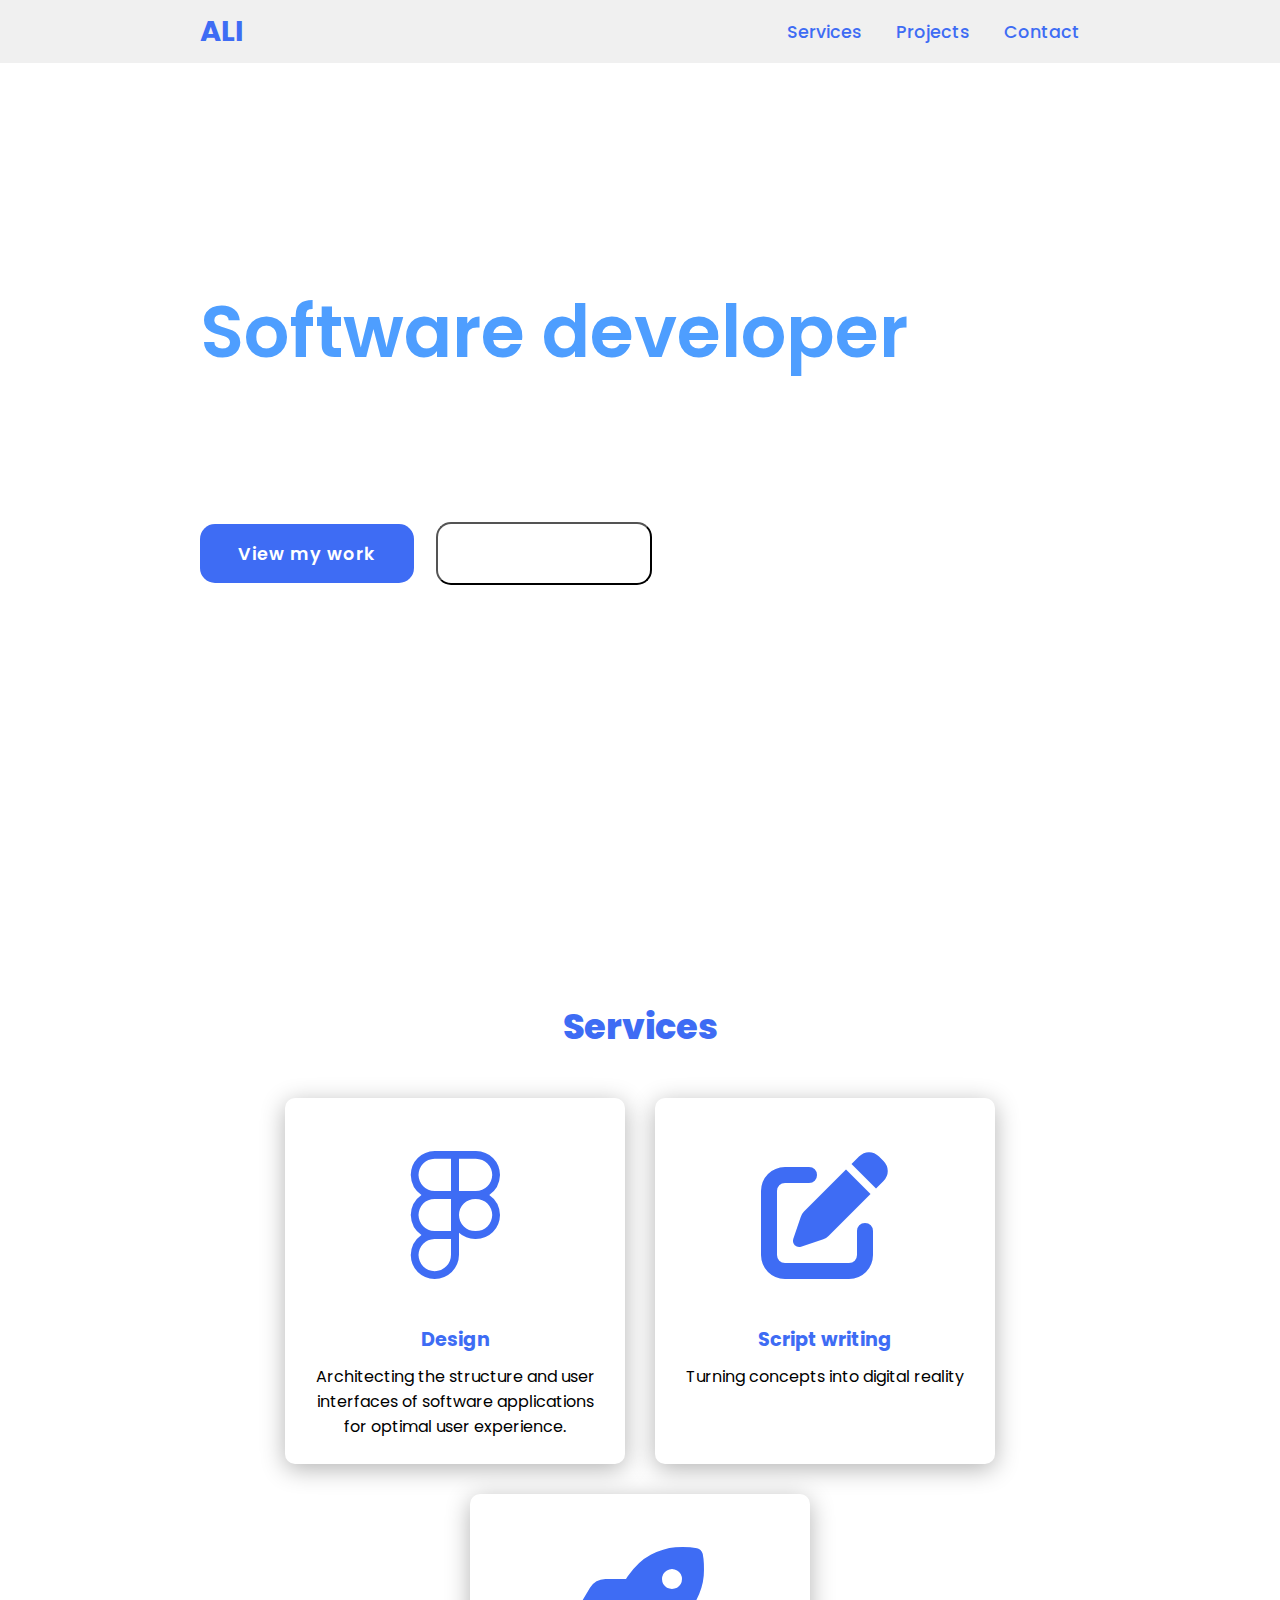
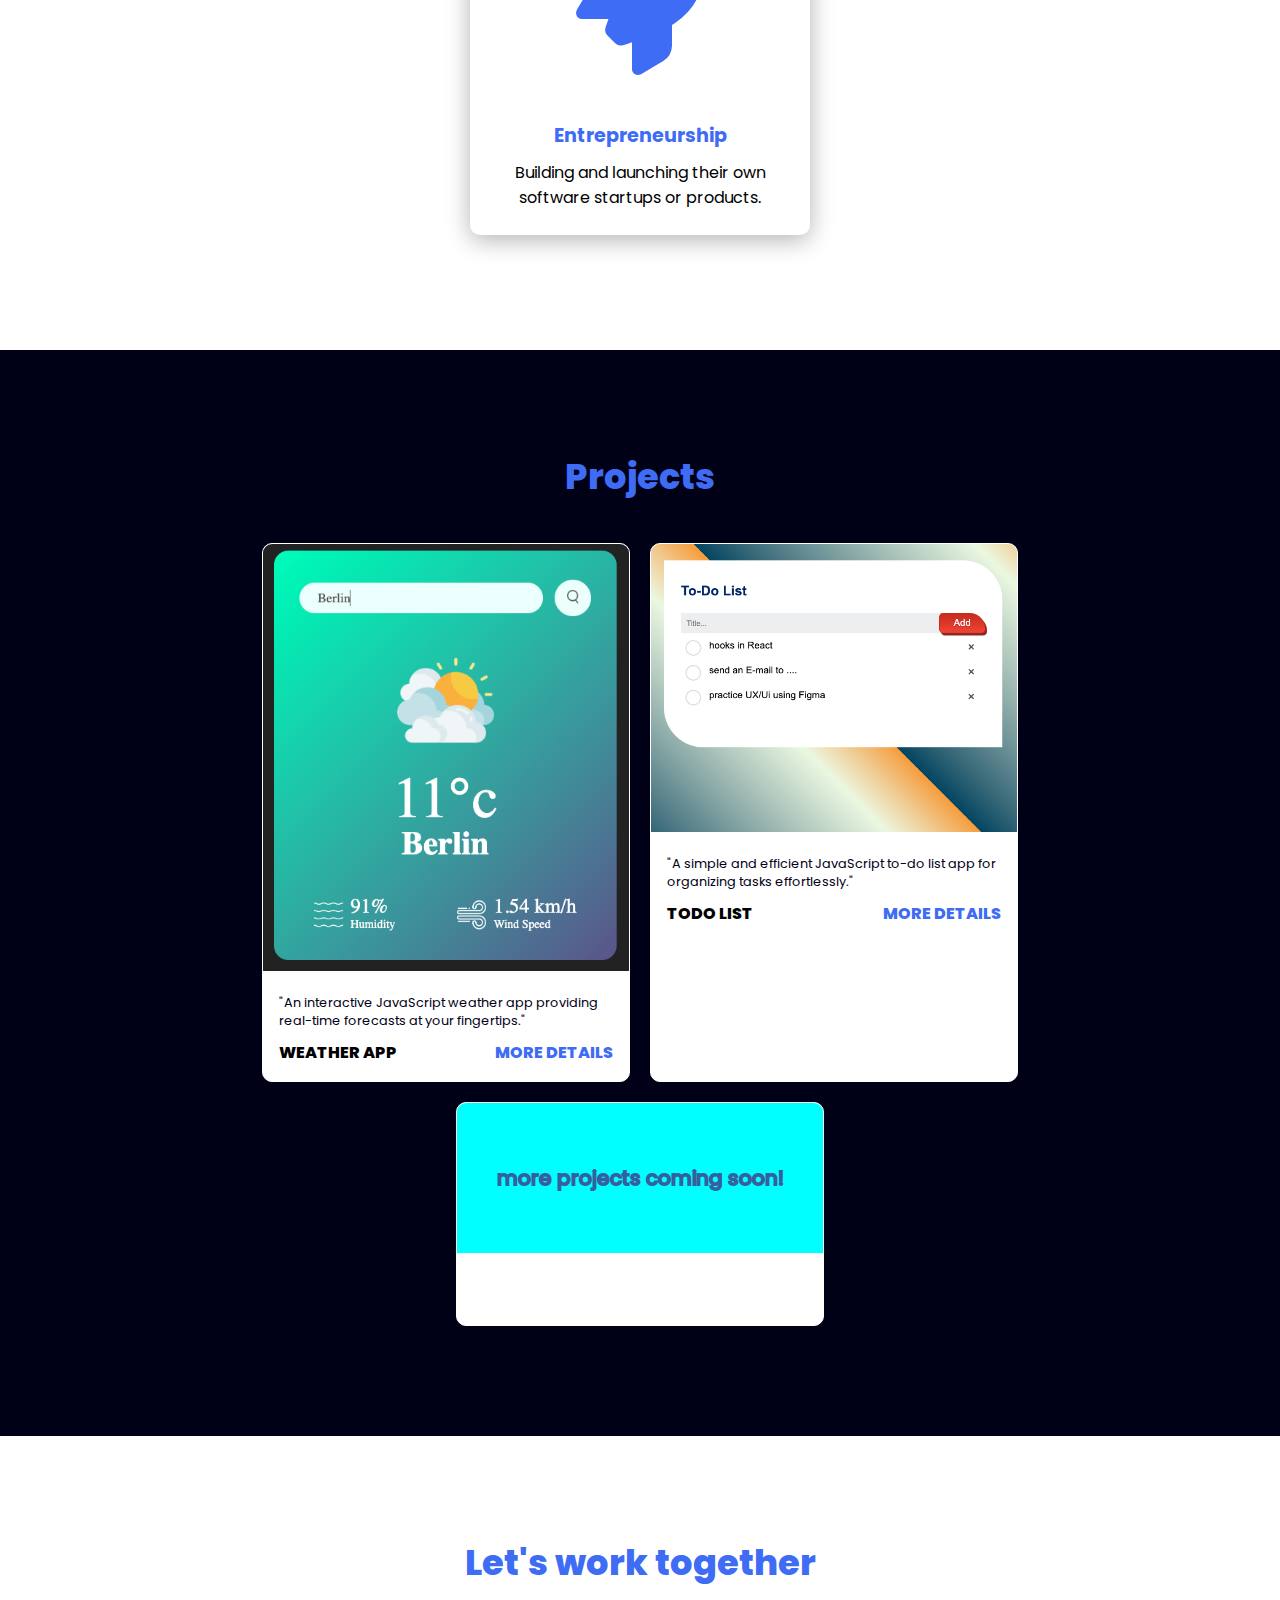
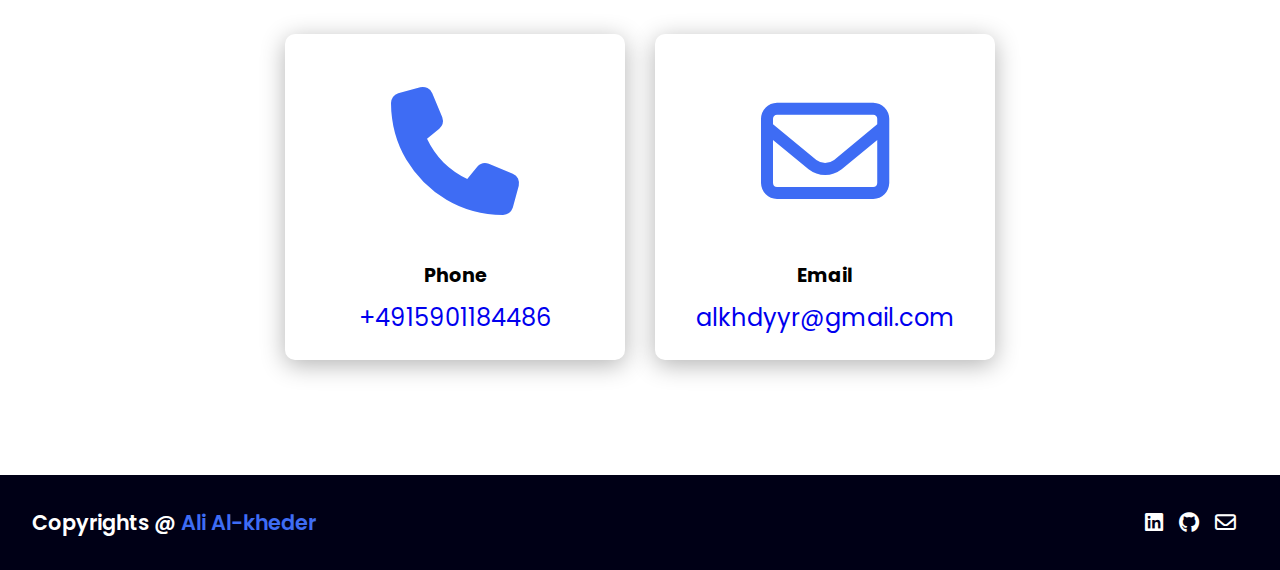
==== index.html @ a98d7459 "first commit" ====
<!DOCTYPE html>
<html lang="en">
  <head>
    <meta charset="UTF-8" />
    <meta name="viewport" content="width=device-width, initial-scale=1.0" />
    <title>Ali Al-kheder</title>
    <link
      rel="stylesheet"
      href="https://cdnjs.cloudflare.com/ajax/libs/font-awesome/6.4.2/css/all.min.css"
    />
    <link rel="stylesheet" href="./style.css" />
  </head>
  <body>
    <header>
      <a href="#" class="logo">Ali</a>
      <nav class="navigation">
        <a href="#services">Services</a>
        <a href="#projects">Projects</a>
        <a href="#contact">Contact</a>
      </nav>
    </header>

    <section class="main">
      <div>
        <h2>Hello, I'Ali <br /><span>Software developer </span></h2>
        <h3>
          Crafting code to turn ideas into functional, innovative solutions
        </h3>
        <a href="#projects" class="main-btn">View my work</a>
        <button
        class="btn-cv main-btn"
        onclick="window.open('./assets/cvseptember23.pdf')"
        >
        Download CV
      </button>
        <div class="social-icon">
          <a href="https://www.linkedin.com/in/ali-al-kheder-8225b9159"><i class="fa-brands fa-linkedin"></i></a>
          <a href="https://github.com/al-kheder"><i class="fa-brands fa-github"></i></a>
          <a href="mailto:alkhdyyr@gmail.com"><i class="fa-regular fa-envelope"></i></a>
        </div>
      </div>
    </section>

    <!-- Services -->
    <section class="cards" id="services">
      <h2 class="title">Services</h2>
      <div class="content">
        <div class="card">
          <div class="icon"><i class="fab fa-figma"></i></div>
          <div class="info">
            <h3>Design</h3>
            <p>
              Architecting the structure and user interfaces of software
              applications for optimal user experience.
            </p>
          </div>
        </div>
        <div class="card">
          <div class="icon"><i class="fas fa-edit"></i></div>
          <div class="info">
            <h3>Script writing</h3>
            <p>Turning concepts into digital reality</p>
          </div>
        </div>
        <div class="card">
          <div class="icon"><i class="fas fa-rocket"></i></div>
          <div class="info">
            <h3>Entrepreneurship</h3>
            <p>
              Building and launching their own software startups or products.
            </p>
          </div>
        </div>
      </div>
    </section>
    <!-- Projects -->
    <section class="projects" id="projects">
      <h2 class="title">Projects</h2>
      <div class="content">
        <div class="project-card">
          <div class="project-image">
            <img src="assets/weatherapp.png" alt="" />
          </div>
          <div class="project-info">
            <p class="project-category">"An interactive JavaScript weather app providing real-time forecasts at your fingertips."</p>
            <strong class="project-title">
              <span>Weather App</span>
              <a href="https://github.com/al-kheder/weatherAppJs" class="more-details">More details</a>
            </strong>
          </div>
        </div>
        <div class="project-card">
          <div class="project-image">
            <img src="assets/todoapp.png" alt="" />
          </div>
          <div class="project-info">
            <p class="project-category">"A simple and efficient JavaScript to-do list app for organizing tasks effortlessly."</p>
            <strong class="project-title">
              <span>TODO List </span>
              <a href="https://github.com/al-kheder/todolist2" class="more-details">More details</a>
            </strong>
          </div>
        </div>
        <div class="project-card">
          <div class="wrapper">
            <svg>
              <text x="50%" y="50%" dy=".35em" text-anchor="middle">
                 more projects coming soon!
              </text>
            </svg>
          </div>
         
        </div>
      </div> 
    </section>
    <!-- Let's work together -->
    <section class="cards contact" id="contact">
      <h2 class="title">Let's work together</h2>
      <div class="content">
        <div class="card">
          <div class="icon"><i class="fas fa-phone"></i></div>
          <div class="info">
            <h3>Phone</h3>
            <a href="tel:+4915901184486">+4915901184486</a>
          </div>
        </div>
        <div class="card">
          <div class="icon"><i class="far fa-envelope"></i></div>
          <div class="info">
            <h3>Email</h3>
            <a href="mailto:alkhdyyr@gmail.com">alkhdyyr@gmail.com</a>
          </div>
        </div>
      </div>
    </section>
    <footer class="footer">
      <p class="footer-title">Copyrights @ <span>Ali Al-kheder</span></p>
      <div class="social-icon">
        <a href="https://www.linkedin.com/in/ali-al-kheder-8225b9159"><i class="fa-brands fa-linkedin"></i></a>
        <a href="https://github.com/al-kheder"><i class="fa-brands fa-github"></i></a>
        <a href="mailto:alkhdyyr@gmail.com"><i class="fa-regular fa-envelope"></i></a>
      </div>
    </footer>

    <script src="./main.js"></script>
  </body>
</html>
---- style.css ----
@import url("https://fonts.googleapis.com/css2?family=Poppins:ital,wght@0,100;0,200;0,300;0,400;0,500;0,600;0,700;0,800;0,900;1,100;1,200;1,300;1,400;1,500;1,600;1,700;1,800;1,900&display=swap");
@import url("https://fonts.googleapis.com/css2?family=Rasa&display=swap");

* {
  font-family: "Poppins", sans-serif;
  margin: 0;
  padding: 0;
  box-sizing: border-box;
  scroll-behavior: smooth;
}
header {
  background-color: #f0f0f0;
  width: 100%;
  position: fixed;
  z-index: 999;
  display: flex;
  justify-content: space-between;
  align-items: center;
  padding: 10px 200px;
}
.logo {
  text-decoration: none;
  color: #3e6cf4;
  text-transform: uppercase;
  font-weight: 700;
  font-size: 1.8em;
}

.navigation a {
  color: #3e6cf4;
  text-decoration: none;
  font-size: 1.1em;
  font-weight: 500;
  padding-left: 30px;
}
.navigation a:hover {
  color: #601cfc;
}
section {
  padding: 100px 200px;
}
.main {
  width: 100%;
  min-height: 100vh;
  display: flex;
  align-items: center;
 background: url(assets/neon-circles-hi-tech-dark-background-loop-5k-8k-7680x4320-8312.png) no-repeat;


  background-size: cover;
  background-position: center;
  background-attachment: fixed;
}
.main h2 {
  color: #fff;
}
.main h2 span {
  display: inline-block;
  margin-top: 10px;
  color: #4e9eff;
  font-size: 3em;
  font-weight: 600;
}
.main h3 {
  color: #fff;
  font-size: 2em;
  font-weight: 700;
  letter-spacing: 1px;
  margin-top: 10px;
  margin-bottom: 30px;
}
.main-btn {
  color: #fff;
  background-color: #3e6cf4;
  text-decoration: none;
  font-size: 1.1em;
  font-weight: 600;
  display: inline-block;
  padding: 0.937em 2.187em;
  letter-spacing: 1px;
  border-radius: 15px;
  margin-bottom: 40px;
  margin-right: 1em;
  transition: 0.7s ease;
}
.btn-cv {
    background: transparent;
  }
.main-btn:hover {
  background-color: #0a49f6;
  transform: scale(1.1);
}
.social-icon a {
  color: #fff;
  font-size: 1.7em;
  padding-right: 30px;
}
.title{
    display: flex;
    justify-content: center;
    color: #3e6cf4;
    font-size: 2.2em;
    font-weight: 800;
    margin-bottom: 30px;
}
.content{
    display: flex;
    justify-content: center;
    flex-direction: row;
    flex-wrap: wrap;
}
.card{
    background-color: #fff;
    width: 21.25em;
    box-shadow: 0 5px 25px rgba(1 1 1 / 30%);
    border-radius: 10px;
    padding: 25px;
    margin: 15px;
    transition: 0.7s ease-out;
}
.card:hover{
    transform: scale(1.1);
}
.icon{
    color: #3e6cf4;
    font-size: 8em;
    text-align: center;
}
.info{
    text-align: center;
}
.info h3{
    color: #3e6cf4;
    font-size: 1.2em;
    font-weight: 700;
    margin: 10px;
}
.projects{
    background-color: #000016;
}
.projects .content{
    margin-top: 30px;
}
.project-card{
    background-color: #fff;
    border: 1px solid #fff;
    min-height: 14em;
    width: 23em;
    overflow: hidden;border-radius: 10px;
    margin: 10px;
    transition: 0.7s ease;
}
.project-card:hover{
    transform: scale(1.1);
}
.project-card:hover .project-image{
    opacity:0.9 ;
}
.project-image img{
    width: 100%;
}
.project-info{
    padding: 1em;
}
.project-category{
    font-size: 0.8em;
    color: #000016;
}
.project-title{
    display: flex;
    justify-content: space-between;
    text-transform: uppercase;
    font-weight: 800;
    margin-top: 10px;
}
.more-details{
    text-decoration: none;
    color: #3e6cf4;
}
.more-details:hover{
    color: #601cfc;
}
/*animated text*/

svg {
    background:aqua ;
	font-family: "Rasa", sans-serif;
	width: 100%; height: 50%;
}
svg text {

    text-align: center;
	animation: stroke 30s infinite alternate;
	stroke-width: 2;
	stroke: #365FA0;
	font-size: 20px;
}
@keyframes stroke {
	0%   {
		fill: rgba(72,138,204,0); stroke: rgba(54,95,160,1);
		stroke-dashoffset: 25%; stroke-dasharray: 0 50%; stroke-width: 2;
	}
	70%  {fill: rgba(72,138,204,0); stroke: rgba(54,95,160,1); }
	80%  {fill: rgba(72,138,204,0); stroke: rgba(54,95,160,1); stroke-width: 3; }
	100% {
		fill: rgba(72,138,204,1); stroke: rgba(54,95,160,0);
		stroke-dashoffset: -25%; stroke-dasharray: 50% 0; stroke-width: 0;
	}
}

.wrapper {background-color: #FFFFFF};

.contact .icon{
    font-size: 4.5em;

}
.contact .info h3{
    color: #000;
}
.contact .info a{
   font-size: 1.5em; 
   text-decoration: none;
}
.contact .info a:hover{
   cursor: pointer;
}
.footer{
    background-color: #000016;
    color: #fff;
    padding: 2em;
    display: flex;
    justify-content: space-between;
}
.footer-title{
    font-size: 1.3em;
    font-weight: 600;
}
.footer-title span{
    color: #3e6cf4;
}
.footer .social-icon a{
font-size: 1.3em;padding:0 12px 0 0;
}
@media (max-width:1023px){
    header{
        padding: 12px 20px;
    }
    .navigation a{padding-left: 10px;}
    .title{
        font-size: 1.8em;
    }
    section{
        padding: 80px 20px;
    }
    .main content h2{
    font-size: 1em;
    }
    .main-content h3{
        font-size: 1.6em;
    }
    .content{
        flex-direction: column;
        align-items: center;
    }
}
@media(max-width:641px){
    body{
        font-size: 12px;
    }
    .main-content h2{
        font-size: 0.8em;
    }
    .main-content h3{
        font-size: 1.4em;
    }
}

@media(max-width:300px){
    body{
        font-size: 10px;
        
    }
}
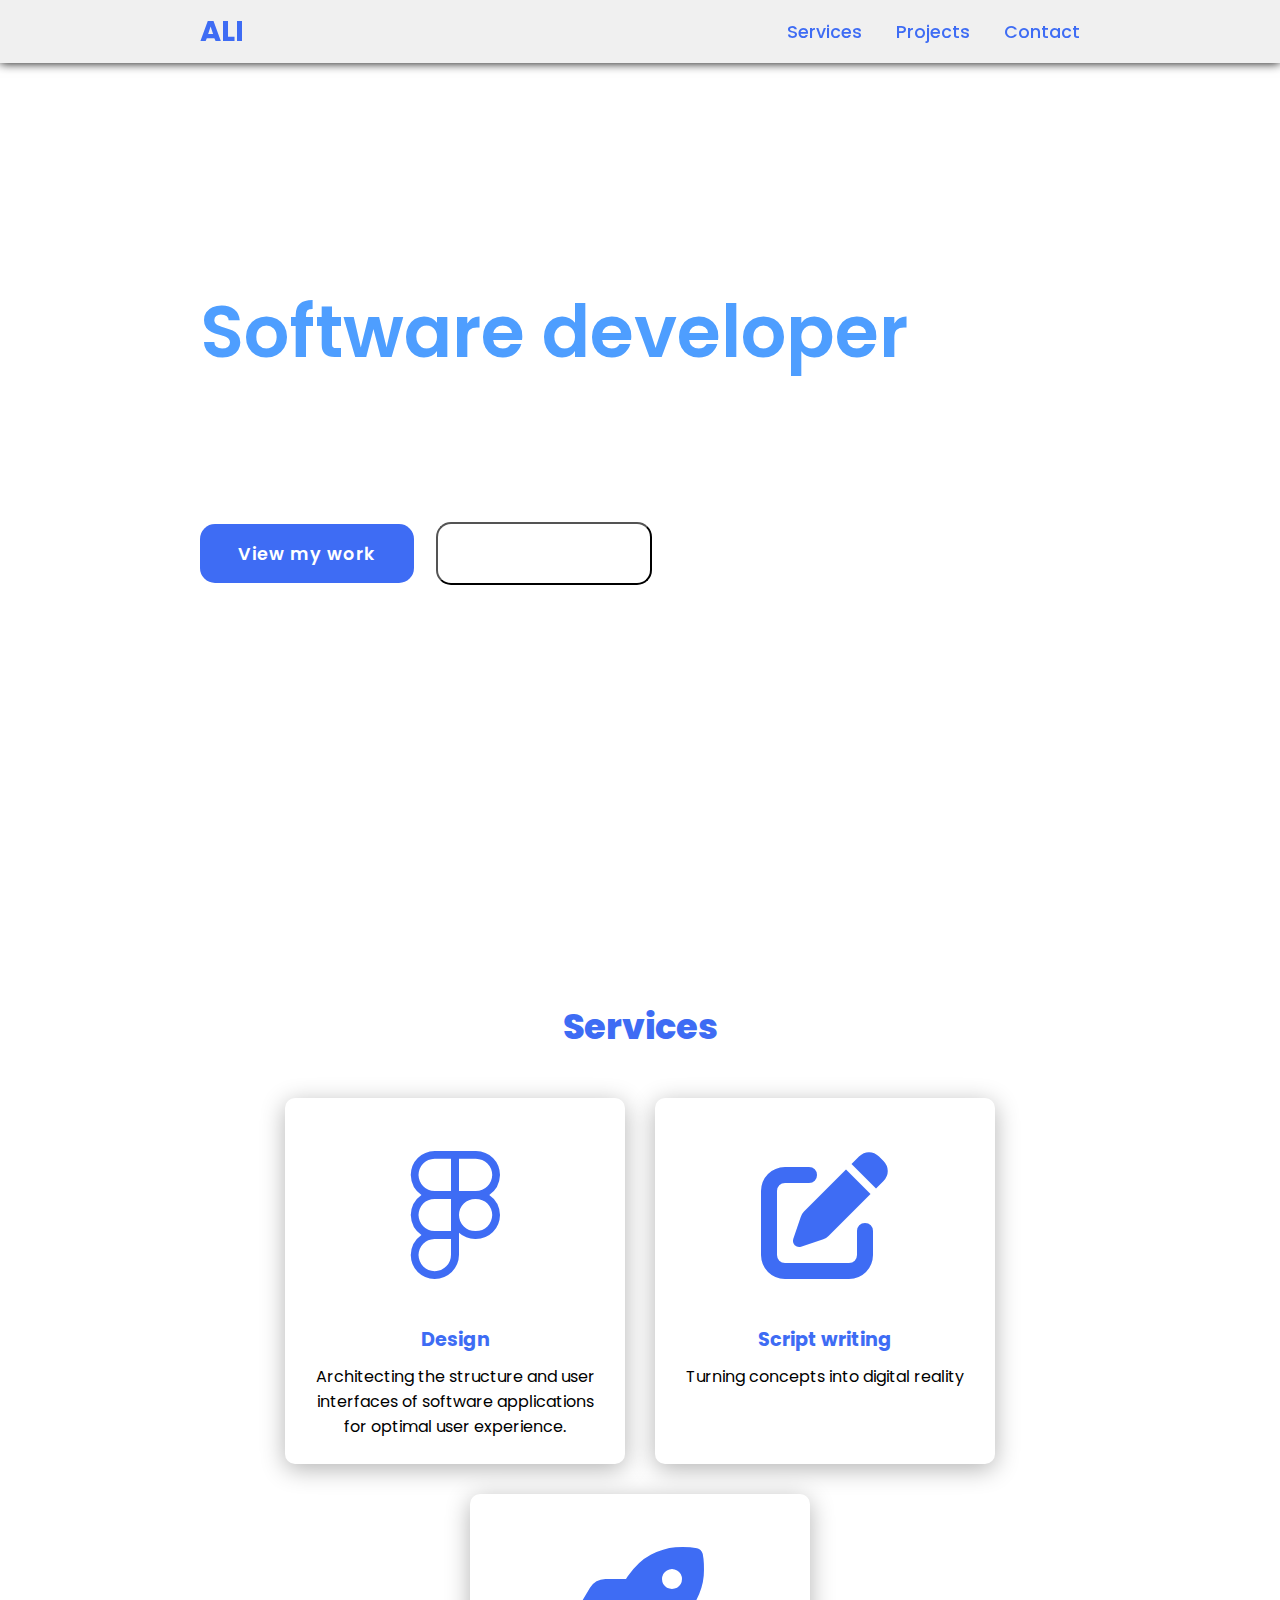
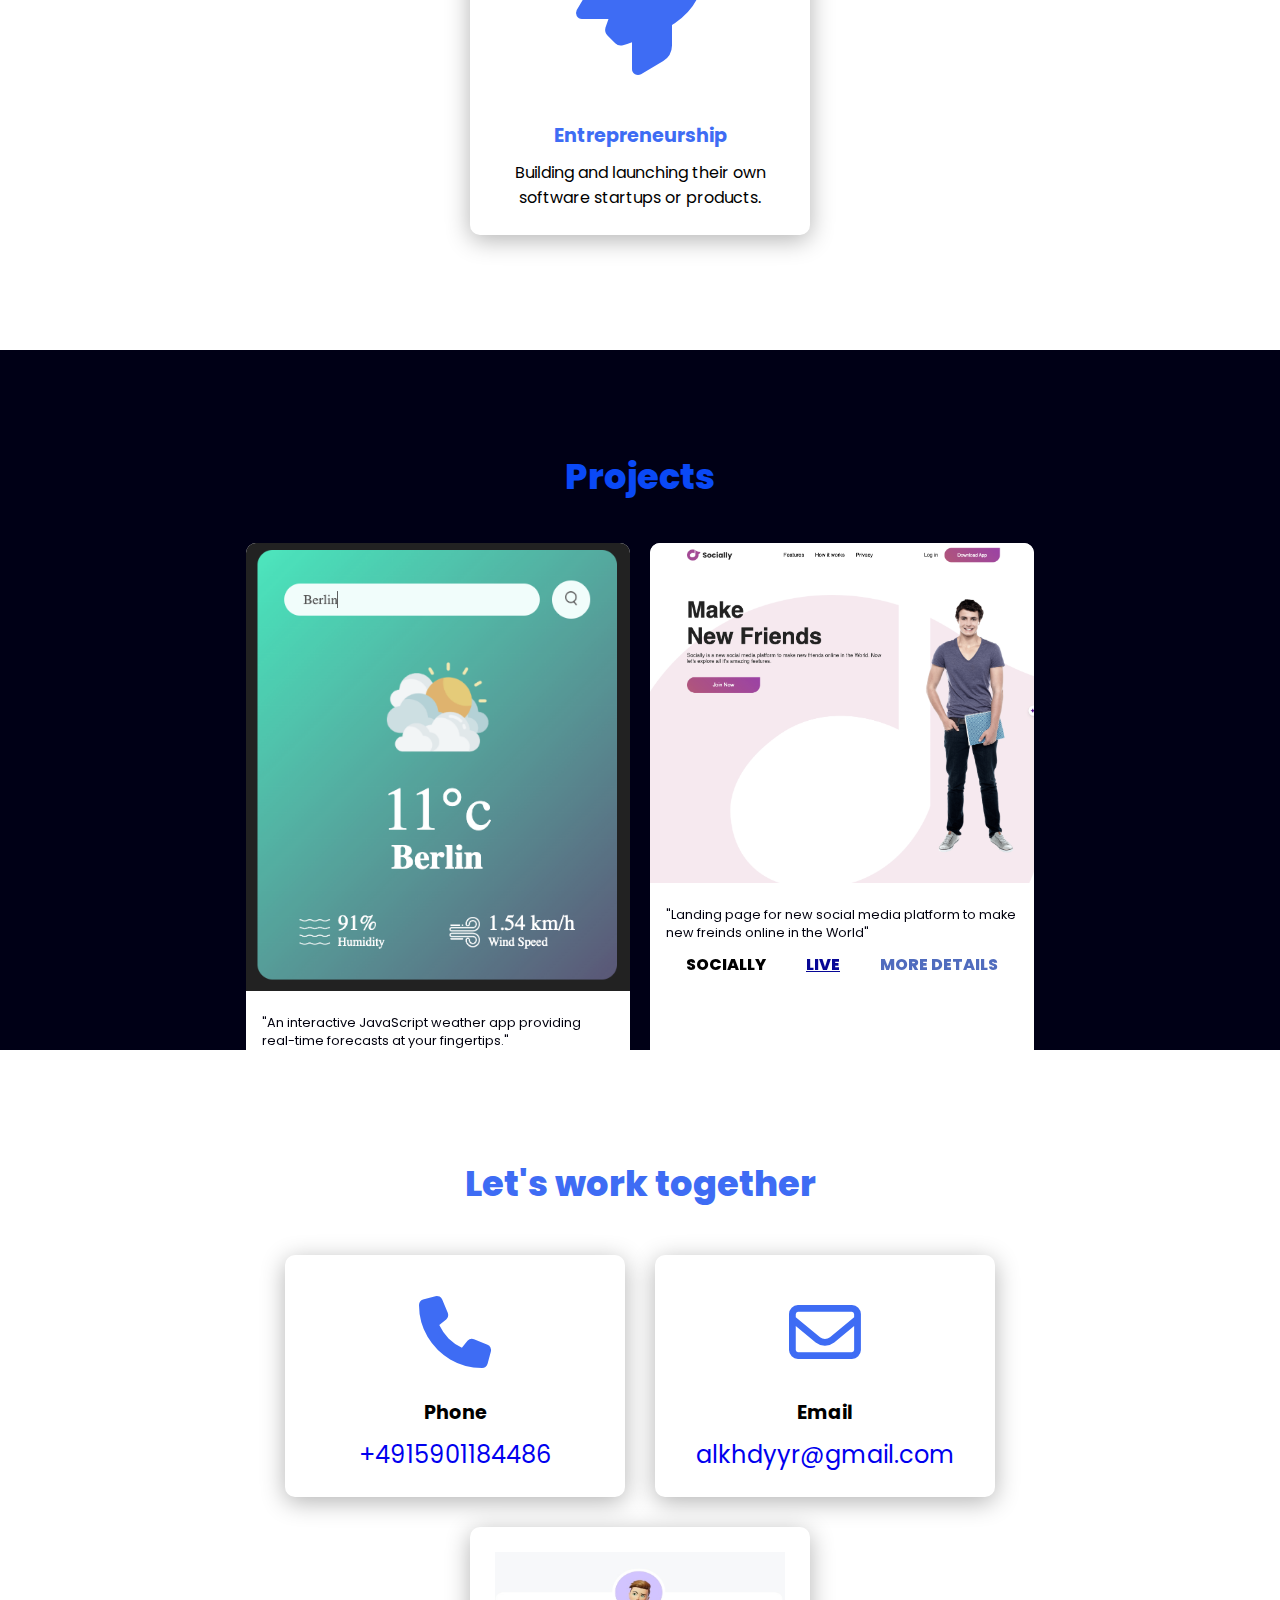
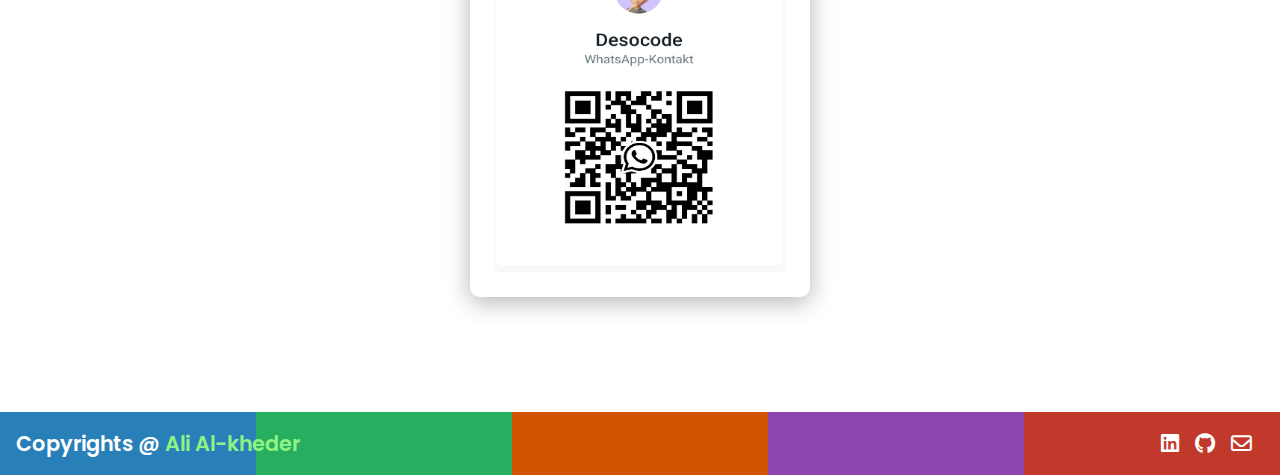
==== commit 3efa1cd7: "link some website with live" ====
--- a/index.html
+++ b/index.html
@@ -28,15 +28,21 @@
         </h3>
         <a href="#projects" class="main-btn">View my work</a>
         <button
-        class="btn-cv main-btn"
-        onclick="window.open('./assets/cvseptember23.pdf')"
+          class="btn-cv main-btn"
+          onclick="window.open('./assets/Al-kheder_January24.pdf')"
         >
-        Download CV
-      </button>
+          Download CV
+        </button>
         <div class="social-icon">
-          <a href="https://www.linkedin.com/in/ali-al-kheder-8225b9159"><i class="fa-brands fa-linkedin"></i></a>
-          <a href="https://github.com/al-kheder"><i class="fa-brands fa-github"></i></a>
-          <a href="mailto:alkhdyyr@gmail.com"><i class="fa-regular fa-envelope"></i></a>
+          <a href="https://www.linkedin.com/in/ali-al-kheder-8225b9159"
+            ><i class="fa-brands fa-linkedin"></i
+          ></a>
+          <a href="https://github.com/al-kheder"
+            ><i class="fa-brands fa-github"></i
+          ></a>
+          <a href="mailto:alkhdyyr@gmail.com"
+            ><i class="fa-regular fa-envelope"></i
+          ></a>
         </div>
       </div>
     </section>
@@ -73,46 +79,13 @@
         </div>
       </div>
     </section>
-    <!-- Projects -->
-    <section class="projects" id="projects">
-      <h2 class="title">Projects</h2>
-      <div class="content">
-        <div class="project-card">
-          <div class="project-image">
-            <img src="assets/weatherapp.png" alt="" />
-          </div>
-          <div class="project-info">
-            <p class="project-category">"An interactive JavaScript weather app providing real-time forecasts at your fingertips."</p>
-            <strong class="project-title">
-              <span>Weather App</span>
-              <a href="https://github.com/al-kheder/weatherAppJs" class="more-details">More details</a>
-            </strong>
-          </div>
-        </div>
-        <div class="project-card">
-          <div class="project-image">
-            <img src="assets/todoapp.png" alt="" />
-          </div>
-          <div class="project-info">
-            <p class="project-category">"A simple and efficient JavaScript to-do list app for organizing tasks effortlessly."</p>
-            <strong class="project-title">
-              <span>TODO List </span>
-              <a href="https://github.com/al-kheder/todolist2" class="more-details">More details</a>
-            </strong>
-          </div>
-        </div>
-        <div class="project-card">
-          <div class="wrapper">
-            <svg>
-              <text x="50%" y="50%" dy=".35em" text-anchor="middle">
-                 more projects coming soon!
-              </text>
-            </svg>
-          </div>
-         
-        </div>
-      </div> 
-    </section>
+    <!-- *****************      Projects       ********************** -->
+    <iframe
+      src="projects.html"
+      width="100%"
+      height="700vh"
+      frameborder="0"
+    ></iframe>
     <!-- Let's work together -->
     <section class="cards contact" id="contact">
       <h2 class="title">Let's work together</h2>
@@ -131,14 +104,29 @@
             <a href="mailto:alkhdyyr@gmail.com">alkhdyyr@gmail.com</a>
           </div>
         </div>
+        <div class="card">
+          <div class="contact-whatsapp">
+            <img
+              class="whatsapp"
+              src="/assets/whatsapp.jpg"
+              alt="whatsapp : +4915901184486"
+            />
+          </div>
+        </div>
       </div>
     </section>
     <footer class="footer">
       <p class="footer-title">Copyrights @ <span>Ali Al-kheder</span></p>
       <div class="social-icon">
-        <a href="https://www.linkedin.com/in/ali-al-kheder-8225b9159"><i class="fa-brands fa-linkedin"></i></a>
-        <a href="https://github.com/al-kheder"><i class="fa-brands fa-github"></i></a>
-        <a href="mailto:alkhdyyr@gmail.com"><i class="fa-regular fa-envelope"></i></a>
+        <a href="https://www.linkedin.com/in/ali-al-kheder-8225b9159"
+          ><i class="fa-brands fa-linkedin"></i
+        ></a>
+        <a href="https://github.com/al-kheder"
+          ><i class="fa-brands fa-github"></i
+        ></a>
+        <a href="mailto:alkhdyyr@gmail.com"
+          ><i class="fa-regular fa-envelope"></i
+        ></a>
       </div>
     </footer>
 
--- a/style.css
+++ b/style.css
@@ -2,100 +2,114 @@
 @import url("https://fonts.googleapis.com/css2?family=Rasa&display=swap");
 
 * {
-  font-family: "Poppins", sans-serif;
-  margin: 0;
-  padding: 0;
-  box-sizing: border-box;
-  scroll-behavior: smooth;
-}
+    font-family: "Poppins", sans-serif;
+    margin: 0;
+    padding: 0;
+    box-sizing: border-box;
+    scroll-behavior: smooth;
+}
+
 header {
-  background-color: #f0f0f0;
-  width: 100%;
-  position: fixed;
-  z-index: 999;
-  display: flex;
-  justify-content: space-between;
-  align-items: center;
-  padding: 10px 200px;
-}
+    background-color: #f0f0f0;
+    width: 100%;
+    position: fixed;
+    z-index: 999;
+    display: flex;
+    justify-content: space-between;
+    align-items: center;
+    padding: 10px 200px;
+    box-shadow: 0 0 10px 0 #000;
+}
+
 .logo {
-  text-decoration: none;
-  color: #3e6cf4;
-  text-transform: uppercase;
-  font-weight: 700;
-  font-size: 1.8em;
+    text-decoration: none;
+    color: #3e6cf4;
+    text-transform: uppercase;
+    font-weight: 700;
+    font-size: 1.8em;
 }
 
 .navigation a {
-  color: #3e6cf4;
-  text-decoration: none;
-  font-size: 1.1em;
-  font-weight: 500;
-  padding-left: 30px;
-}
+    color: #3e6cf4;
+    text-decoration: none;
+    font-size: 1.1em;
+    font-weight: 500;
+    padding-left: 30px;
+}
+
 .navigation a:hover {
-  color: #601cfc;
-}
+    color: #601cfc;
+}
+
 section {
-  padding: 100px 200px;
-}
+    padding: 100px 200px;
+}
+
 .main {
-  width: 100%;
-  min-height: 100vh;
-  display: flex;
-  align-items: center;
- background: url(assets/neon-circles-hi-tech-dark-background-loop-5k-8k-7680x4320-8312.png) no-repeat;
-
-
-  background-size: cover;
-  background-position: center;
-  background-attachment: fixed;
-}
+    width: 100%;
+    min-height: 100vh;
+    display: flex;
+    align-items: center;
+    background: url(assets/neon-circles-hi-tech-dark-background-loop-5k-8k-7680x4320-8312.png) no-repeat;
+
+
+    background-size: cover;
+    background-position: center;
+    background-attachment: fixed;
+}
+
 .main h2 {
-  color: #fff;
-}
+    color: #fff;
+}
+
 .main h2 span {
-  display: inline-block;
-  margin-top: 10px;
-  color: #4e9eff;
-  font-size: 3em;
-  font-weight: 600;
-}
+    display: inline-block;
+    margin-top: 10px;
+    color: #4e9eff;
+    font-size: 3em;
+    font-weight: 600;
+}
+
 .main h3 {
-  color: #fff;
-  font-size: 2em;
-  font-weight: 700;
-  letter-spacing: 1px;
-  margin-top: 10px;
-  margin-bottom: 30px;
-}
+    color: #fff;
+    font-size: 2em;
+    font-weight: 700;
+    letter-spacing: 1px;
+    margin-top: 10px;
+    margin-bottom: 30px;
+}
+
 .main-btn {
-  color: #fff;
-  background-color: #3e6cf4;
-  text-decoration: none;
-  font-size: 1.1em;
-  font-weight: 600;
-  display: inline-block;
-  padding: 0.937em 2.187em;
-  letter-spacing: 1px;
-  border-radius: 15px;
-  margin-bottom: 40px;
-  margin-right: 1em;
-  transition: 0.7s ease;
-}
+    color: #fff;
+    background-color: #3e6cf4;
+    text-decoration: none;
+    font-size: 1.1em;
+    font-weight: 600;
+    display: inline-block;
+    padding: 0.937em 2.187em;
+    letter-spacing: 1px;
+    border-radius: 15px;
+    margin-bottom: 40px;
+    margin-right: 1em;
+    transition: 0.7s ease;
+}
+
 .btn-cv {
     background: transparent;
-  }
+}
+
 .main-btn:hover {
-  background-color: #0a49f6;
-  transform: scale(1.1);
-}
+    background-color: #0a49f6;
+    transform: scale(1.1);
+}
+
 .social-icon a {
-  color: #fff;
-  font-size: 1.7em;
-  padding-right: 30px;
-}
-.title{
+    color: #fff;
+    font-size: 1.7em;
+    padding-right: 30px;
+}
+
+.title {
     display: flex;
     justify-content: center;
     color: #3e6cf4;
@@ -103,13 +117,19 @@
     font-weight: 800;
     margin-bottom: 30px;
 }
-.content{
+
+.projects h2 {
+    color: #0a49f6;
+}
+
+.content {
     display: flex;
     justify-content: center;
     flex-direction: row;
     flex-wrap: wrap;
 }
-.card{
+
+.card {
     background-color: #fff;
     width: 21.25em;
     box-shadow: 0 5px 25px rgba(1 1 1 / 30%);
@@ -118,166 +138,260 @@
     margin: 15px;
     transition: 0.7s ease-out;
 }
-.card:hover{
+
+.card:hover {
     transform: scale(1.1);
 }
-.icon{
+
+.icon {
     color: #3e6cf4;
     font-size: 8em;
     text-align: center;
 }
-.info{
+
+.info {
     text-align: center;
 }
-.info h3{
+
+.info h3 {
     color: #3e6cf4;
     font-size: 1.2em;
     font-weight: 700;
     margin: 10px;
 }
-.projects{
+
+section.projects {
+    position: relative;
     background-color: #000016;
-}
-.projects .content{
+
+}
+
+.projects .content {
     margin-top: 30px;
 }
-.project-card{
+
+.project-card {
     background-color: #fff;
-    border: 1px solid #fff;
+   overflow:hidden;
     min-height: 14em;
-    width: 23em;
-    overflow: hidden;border-radius: 10px;
+    width: 24em;
+    overflow: hidden;
+    border-radius: 10px;
     margin: 10px;
-    transition: 0.7s ease;
-}
-.project-card:hover{
+    filter: grayscale(40%);
+    transition: 0.9s ease-in-out;
+}
+
+.project-card:hover {
     transform: scale(1.1);
-}
-.project-card:hover .project-image{
-    opacity:0.9 ;
-}
-.project-image img{
+    filter: grayscale(0);
+}
+
+.project-card:hover .project-image {
+    opacity: 0.9;
+}
+
+.project-image img {
     width: 100%;
 }
-.project-info{
+
+.project-info {
     padding: 1em;
 }
-.project-category{
+
+.project-category {
     font-size: 0.8em;
     color: #000016;
 }
-.project-title{
-    display: flex;
-    justify-content: space-between;
+
+.project-title {
+    display: flex;
+    justify-content: space-around;
     text-transform: uppercase;
     font-weight: 800;
     margin-top: 10px;
 }
-.more-details{
-    text-decoration: none;
-    color: #3e6cf4;
-}
-.more-details:hover{
+
+.more-details {
+    text-decoration: none;
+    color: #3e6cf4;
+}
+
+.more-details:hover {
     color: #601cfc;
 }
-/*animated text*/
-
-svg {
-    background:aqua ;
-	font-family: "Rasa", sans-serif;
-	width: 100%; height: 50%;
-}
-svg text {
-
+
+.contact .icon {
+    font-size: 4.5em;
+
+}
+
+.contact .info h3 {
+    color: #000;
+}
+
+.contact .info a {
+    font-size: 1.5em;
+    text-decoration: none;
+}
+
+.contact .info a:hover {
+    cursor: pointer;
+}
+
+section .projects-counter {
+    position: absolute;
+    right: 48%;
+    padding: 10px;
+    margin-top: 20px;
+    text-shadow: 0 0 5px #ffa500, 0 0 15px #ffa500, 0 0 20px #ffa500, 0 0 40px #ffa500, 0 0 60px #ff0000, 0 0 10px #ff8d00, 0 0 98px #ff0000;
+    color: #fff6a9;
+    font-family: "Sacramento", cursive;
     text-align: center;
-	animation: stroke 30s infinite alternate;
-	stroke-width: 2;
-	stroke: #365FA0;
-	font-size: 20px;
-}
-@keyframes stroke {
-	0%   {
-		fill: rgba(72,138,204,0); stroke: rgba(54,95,160,1);
-		stroke-dashoffset: 25%; stroke-dasharray: 0 50%; stroke-width: 2;
-	}
-	70%  {fill: rgba(72,138,204,0); stroke: rgba(54,95,160,1); }
-	80%  {fill: rgba(72,138,204,0); stroke: rgba(54,95,160,1); stroke-width: 3; }
-	100% {
-		fill: rgba(72,138,204,1); stroke: rgba(54,95,160,0);
-		stroke-dashoffset: -25%; stroke-dasharray: 50% 0; stroke-width: 0;
-	}
-}
-
-.wrapper {background-color: #FFFFFF};
-
-.contact .icon{
-    font-size: 4.5em;
-
-}
-.contact .info h3{
-    color: #000;
-}
-.contact .info a{
-   font-size: 1.5em; 
-   text-decoration: none;
-}
-.contact .info a:hover{
-   cursor: pointer;
-}
-.footer{
+    animation: blink 12s infinite;
+    -webkit-animation: blink 12s infinite;
+}
+
+section .number-count {
+    padding: 5px;
+    margin-left: 6px;
+    font-size:1em;
+    color:#ff0000;
+}
+div .contact-whatsapp{
+    display: flex;
+  justify-content:space-around;
+}
+div .whatsapp{ 
+    width: 20rem;
+    height: 20rem;
+     
+ }
+
+@-webkit-keyframes blink {
+
+    20%,
+    24%,
+    55% {
+        color: #111;
+        text-shadow: none;
+    }
+
+    0%,
+    19%,
+    21%,
+    23%,
+    25%,
+    54%,
+    56%,
+    100% {
+        text-shadow: 0 0 5px #ffa500, 0 0 15px #ffa500, 0 0 20px #ffa500, 0 0 40px #ffa500, 0 0 60px #ff0000, 0 0 10px #ff8d00, 0 0 98px #ff0000;
+        color: #fff6a9;
+    }
+}
+@keyframes blink {
+    20%,
+    24%,
+    55% {
+        color: #111;
+        text-shadow: none;
+    }
+    0%,
+    19%,
+    21%,
+    23%,
+    25%,
+    54%,
+    56%,
+    100% {
+        text-shadow: 0 0 5px #ffa500, 0 0 15px #ffa500, 0 0 20px #ffa500, 0 0 40px #ffa500, 0 0 60px #ff0000, 0 0 10px #ff8d00, 0 0 98px #ff0000;
+        color: #fff6a9;
+    }
+}
+
+/* footer */
+.footer {
+    background-image:linear-gradient(
+        to right,
+        #2980b9 20%,
+        #27ae60 20%,
+        #27ae60 40%,
+        #d35400 40%,
+        #d35400 60%,
+        #8e44ad 60%,
+        #8e44ad 80%,
+        #c0392b 80%
+    );
     background-color: #000016;
     color: #fff;
-    padding: 2em;
+    padding: 1em;
     display: flex;
     justify-content: space-between;
 }
-.footer-title{
+
+.footer-title {
     font-size: 1.3em;
     font-weight: 600;
 }
-.footer-title span{
-    color: #3e6cf4;
-}
-.footer .social-icon a{
-font-size: 1.3em;padding:0 12px 0 0;
-}
-@media (max-width:1023px){
-    header{
+
+.footer-title span {
+    color: #8ff284;
+
+}
+
+.footer .social-icon a {
+    font-size: 1.3em;
+    padding: 0 12px 0 0;
+}
+
+@media (max-width:1023px) {
+    header {
         padding: 12px 20px;
     }
-    .navigation a{padding-left: 10px;}
-    .title{
+
+    .navigation a {
+        padding-left: 10px;
+    }
+
+    .title {
         font-size: 1.8em;
     }
-    section{
+
+    section {
         padding: 80px 20px;
     }
-    .main content h2{
-    font-size: 1em;
-    }
-    .main-content h3{
+
+    .main content h2 {
+        font-size: 1em;
+    }
+
+    .main-content h3 {
         font-size: 1.6em;
     }
-    .content{
+
+    .content {
         flex-direction: column;
         align-items: center;
     }
 }
-@media(max-width:641px){
-    body{
+
+@media(max-width:641px) {
+    body {
         font-size: 12px;
     }
-    .main-content h2{
+
+    .main-content h2 {
         font-size: 0.8em;
     }
-    .main-content h3{
+
+    .main-content h3 {
         font-size: 1.4em;
     }
 }
 
-@media(max-width:300px){
-    body{
+@media(max-width:300px) {
+    body {
         font-size: 10px;
-        
+
     }
 }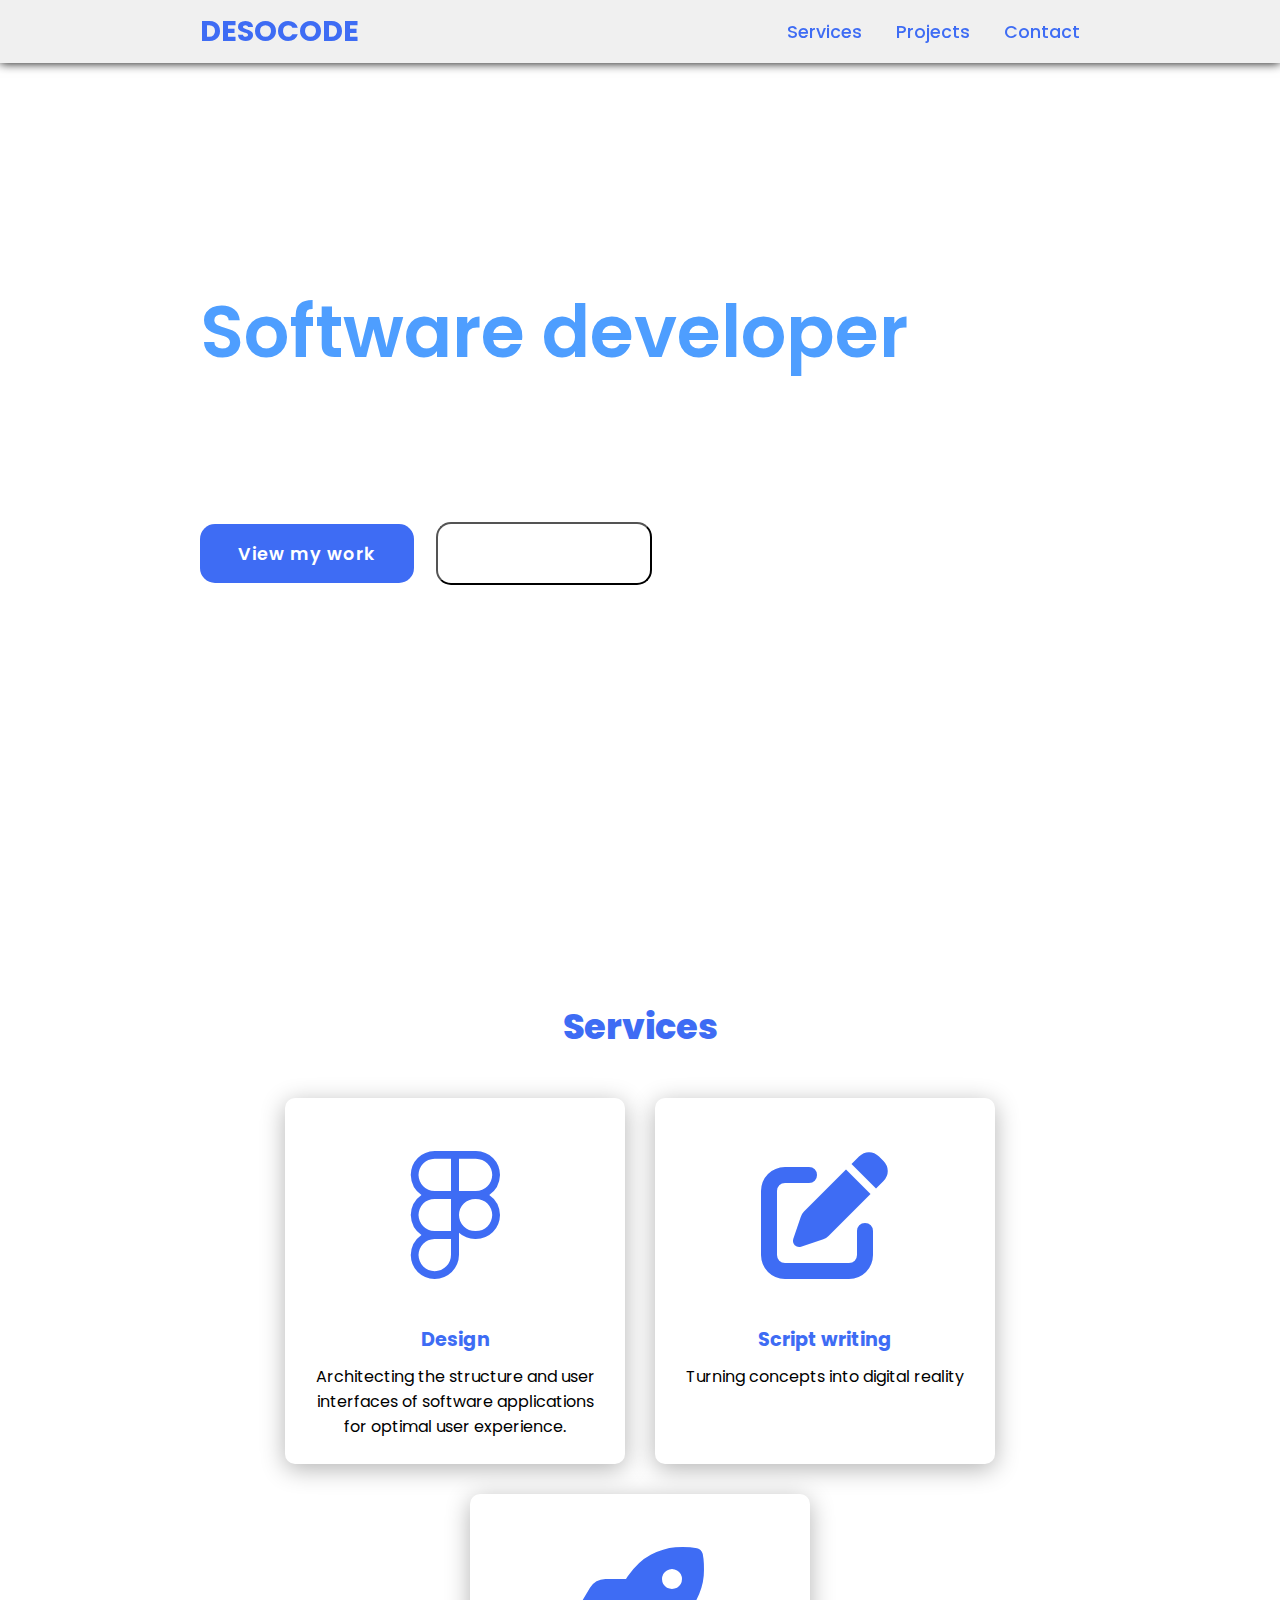
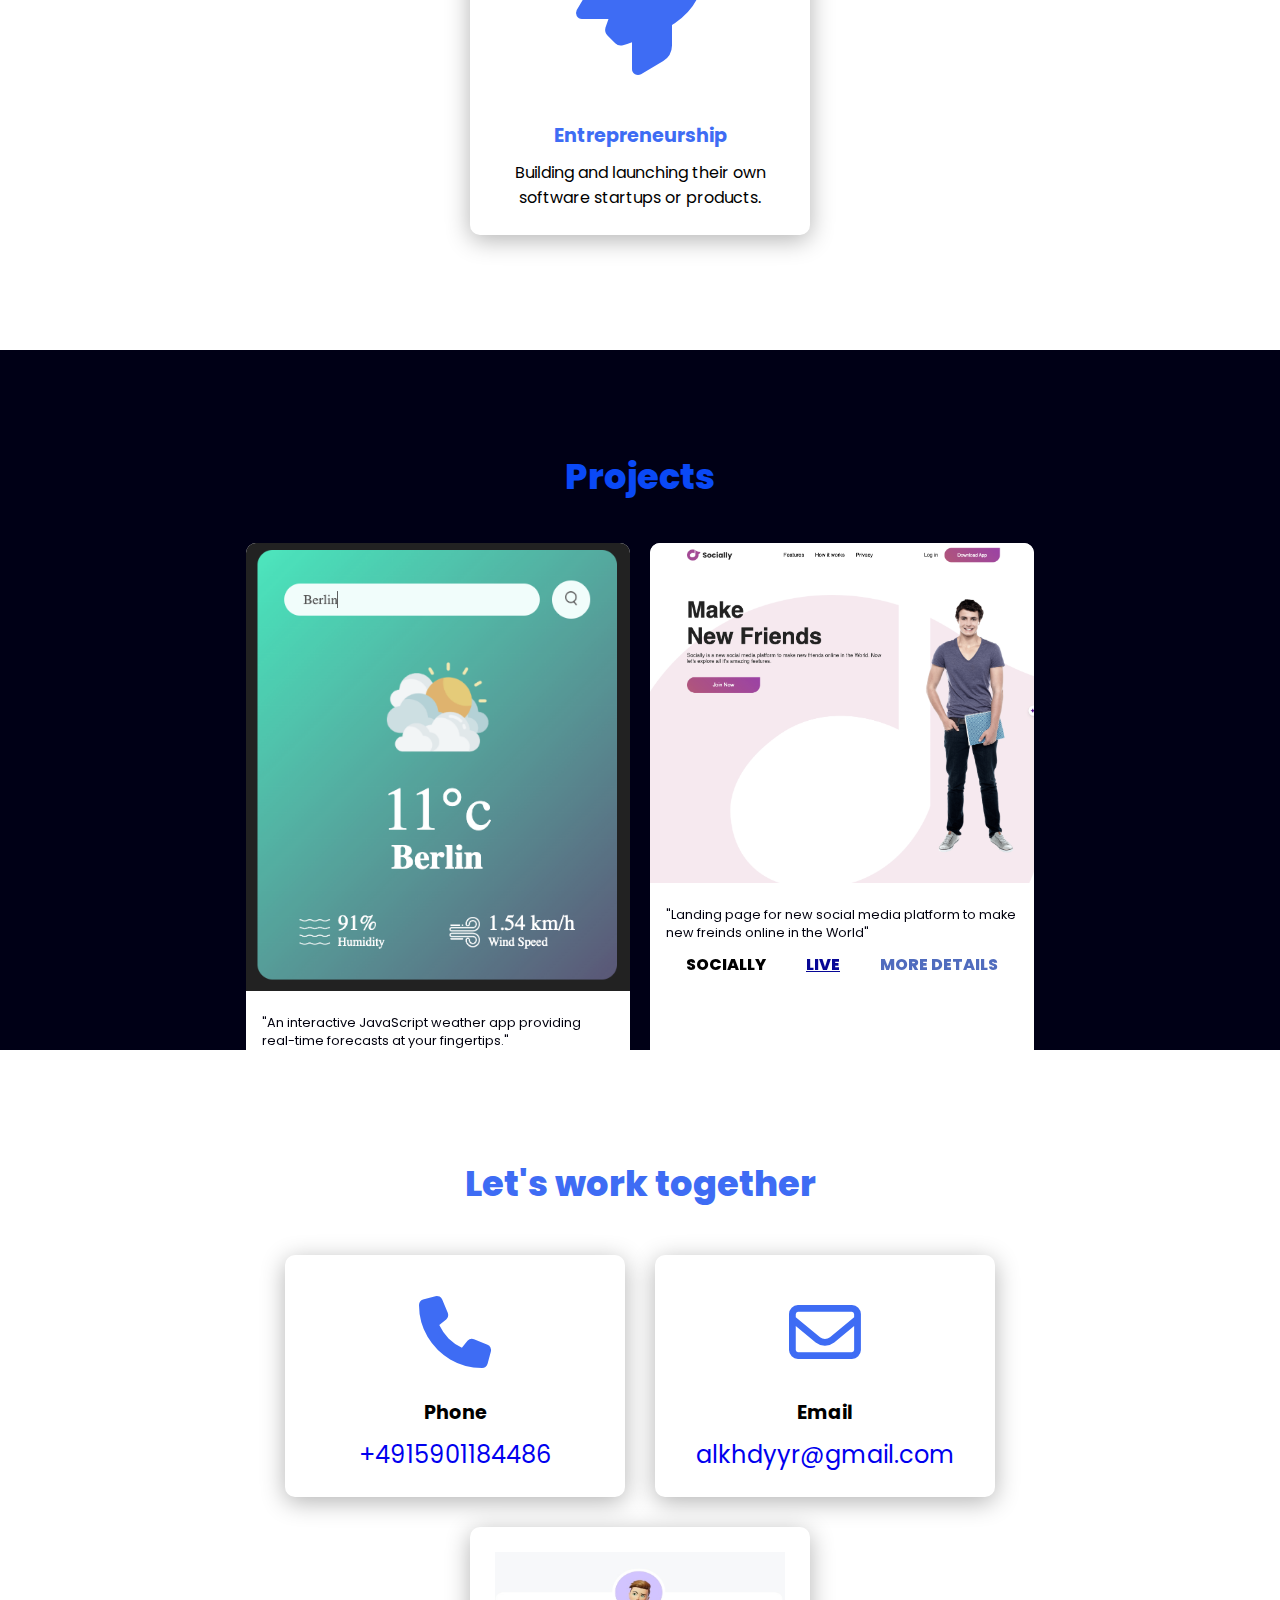
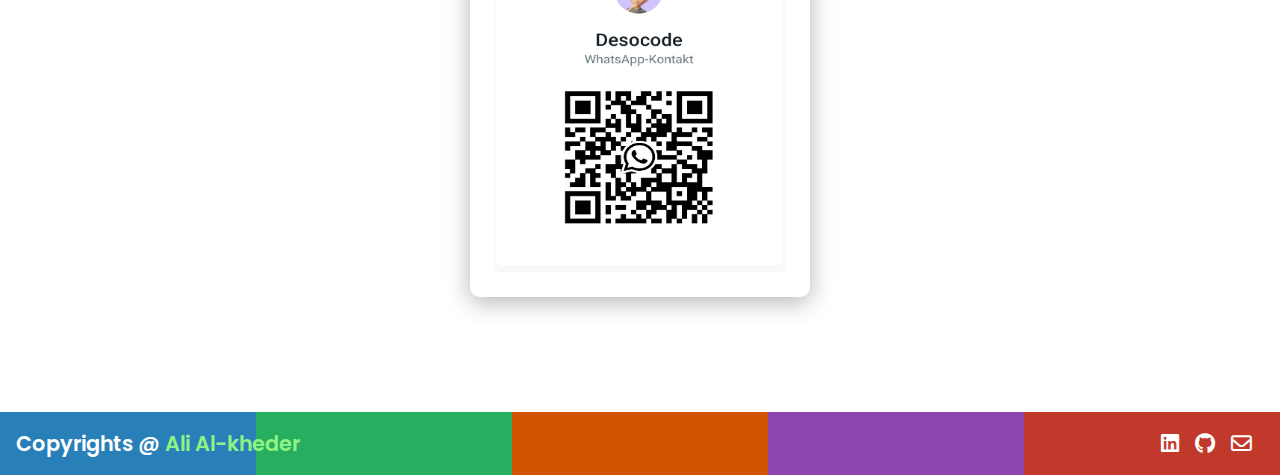
==== commit 14b021ca: "change the logo" ====
--- a/index.html
+++ b/index.html
@@ -12,7 +12,7 @@
   </head>
   <body>
     <header>
-      <a href="#" class="logo">Ali</a>
+      <a href="#" class="logo">Desocode</a>
       <nav class="navigation">
         <a href="#services">Services</a>
         <a href="#projects">Projects</a>
@@ -22,7 +22,7 @@
 
     <section class="main">
       <div>
-        <h2>Hello, I'Ali <br /><span>Software developer </span></h2>
+        <h2>Hello, I'm Ali <br /><span>Software developer </span></h2>
         <h3>
           Crafting code to turn ideas into functional, innovative solutions
         </h3>
